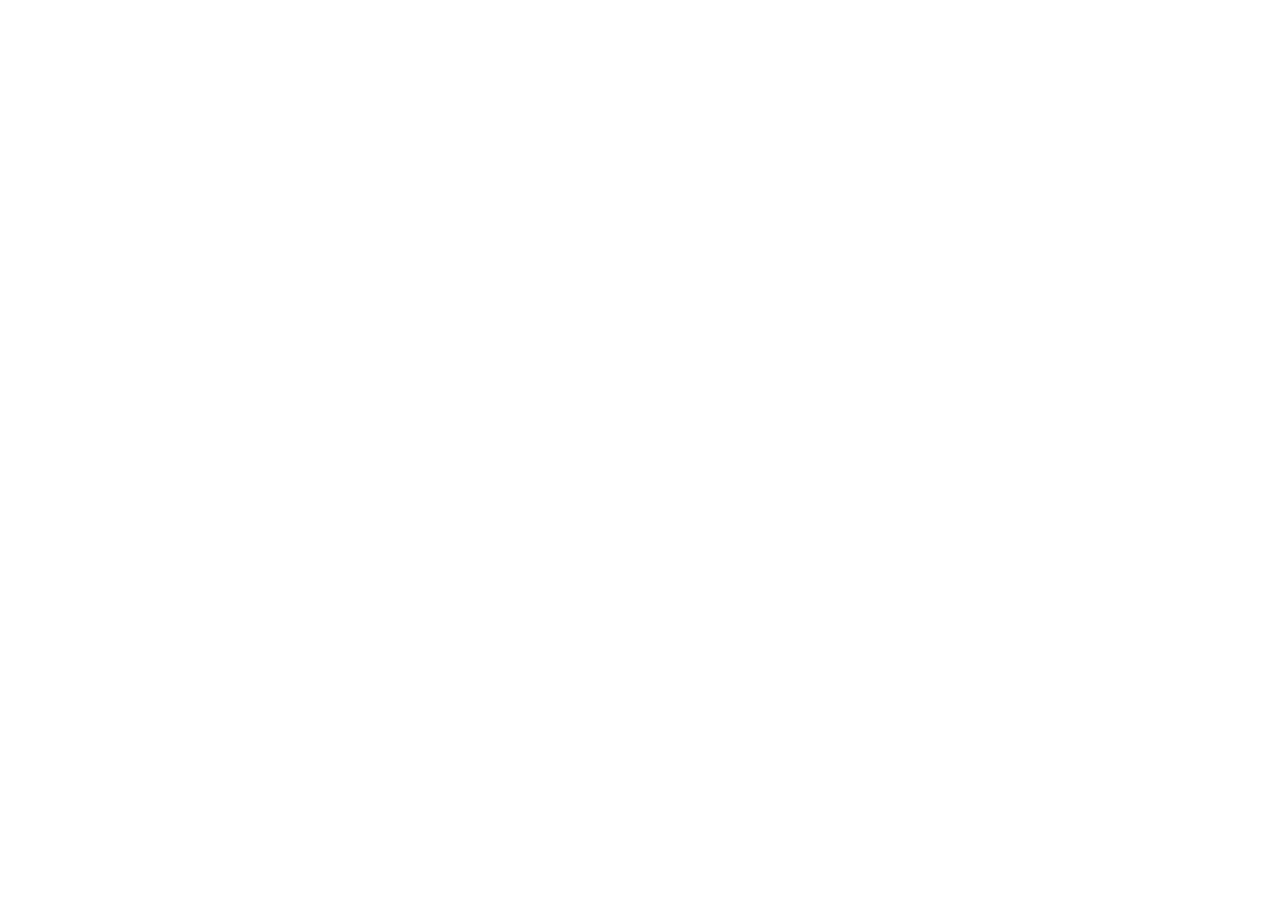
==== html/location.html @ 4975e386 "Responsive header" ====
<!doctype html>
<html class="no-js" lang="es">

<head>
  <meta charset="utf-8">
  <meta name="viewport" content="width=device-width, initial-scale=1">
  <title>CSS Proyectos 03 - Modern Art Gallery</title>
  <link rel="stylesheet" href="css/app.css">
  <meta name="description" content="">

  <meta property="og:title" content="">
  <meta property="og:type" content="">
  <meta property="og:url" content="">
  <meta property="og:image" content="">

  <link rel="icon" href="/favicon.ico" sizes="any">
  <link rel="icon" href="/icon.svg" type="image/svg+xml">
  <link rel="apple-touch-icon" href="icon.png">

  <link rel="manifest" href="site.webmanifest">
  <meta name="theme-color" content="#fafafa">
</head>

<body>


</body>

</html>
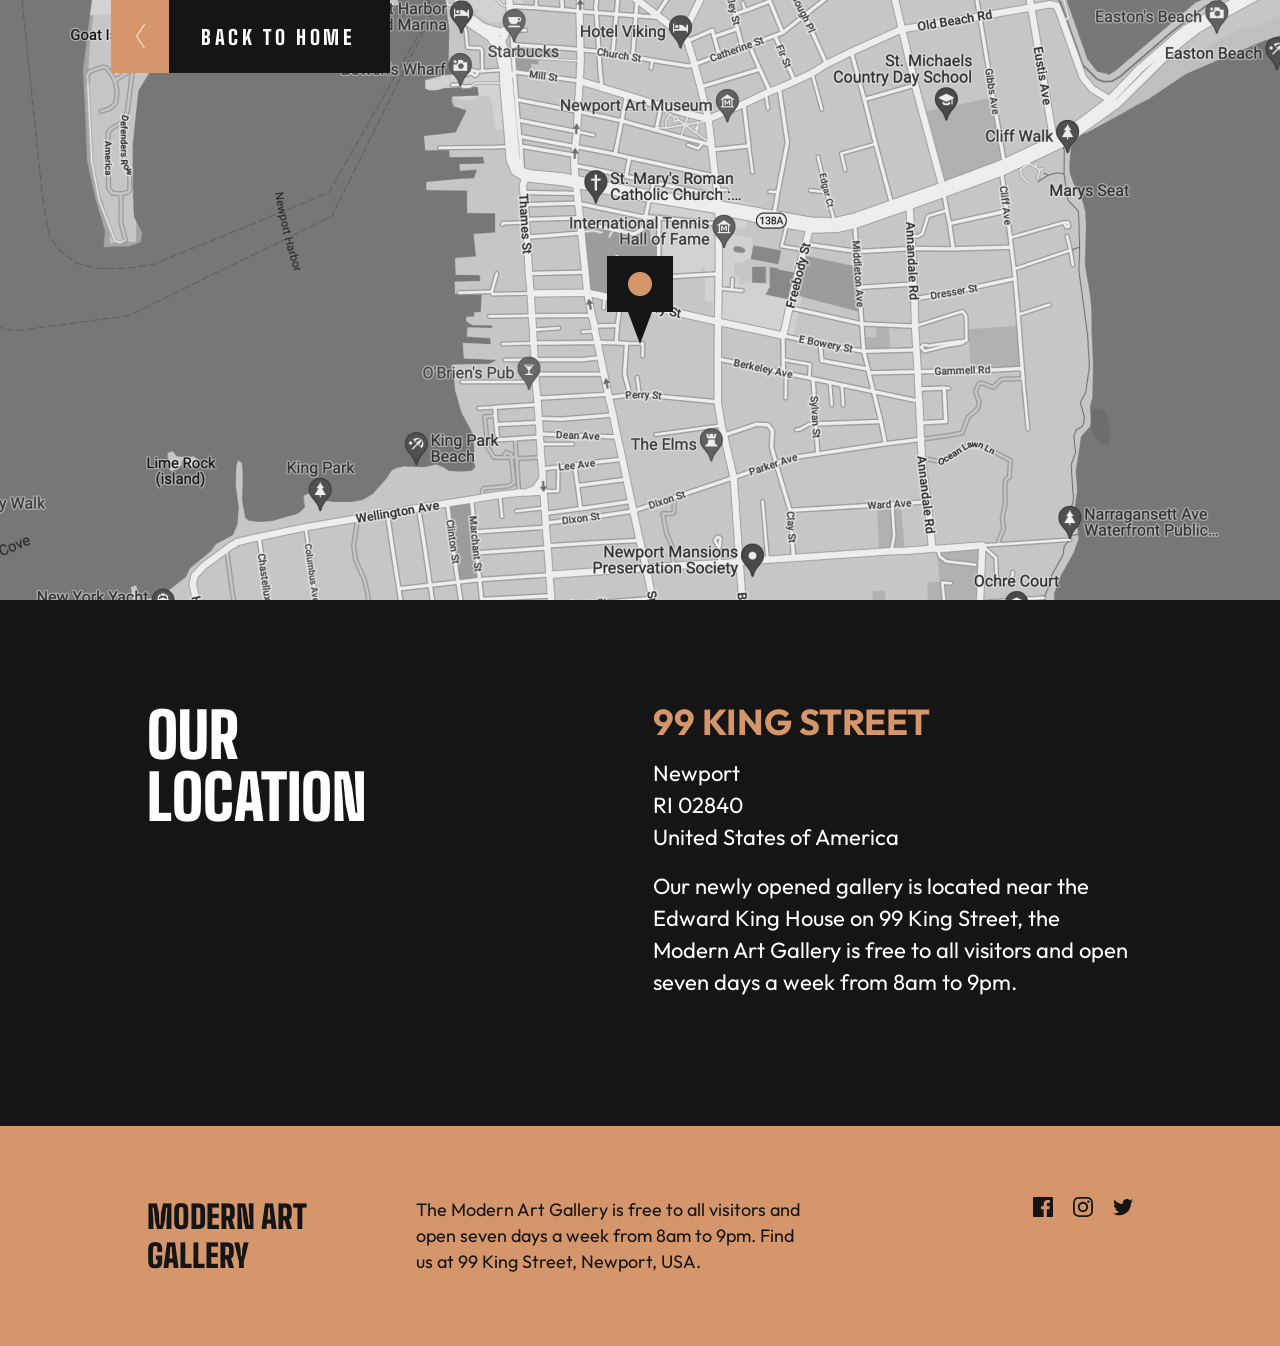
==== commit cbb99f64: "ModernArtGallery full responsive deploiment" ====
--- a/html/location.html
+++ b/html/location.html
@@ -1,11 +1,11 @@
 <!doctype html>
-<html class="no-js" lang="es">
+<html class="no-js" lang="en">
 
 <head>
   <meta charset="utf-8">
   <meta name="viewport" content="width=device-width, initial-scale=1">
   <title>CSS Proyectos 03 - Modern Art Gallery</title>
-  <link rel="stylesheet" href="css/app.css">
+  <link rel="stylesheet" href="../css/app.css">
   <meta name="description" content="">
 
   <meta property="og:title" content="">
@@ -17,12 +17,50 @@
   <link rel="icon" href="/icon.svg" type="image/svg+xml">
   <link rel="apple-touch-icon" href="icon.png">
 
-  <link rel="manifest" href="site.webmanifest">
+  <link rel="preconnect" href="https://fonts.googleapis.com">
+  <link rel="preconnect" href="https://fonts.gstatic.com" crossorigin>
+  <link href="https://fonts.googleapis.com/css2?family=Big+Shoulders:opsz,wght@10..72,100..900&family=Outfit:wght@100..900&display=swap" rel="stylesheet">
+
+  <link rel="manifest" href="../site.webmanifest">
   <meta name="theme-color" content="#fafafa">
 </head>
 
 <body>
 
+  <header class="location_header">
+
+    <a href="../index.html" class="button"><img src="../img/arrow.svg" alt="Arrow Image">back to home</a>
+
+  </header>
+  <main class="location_main">
+
+    <h1 class="title">our location</h1>
+    <div class="address">
+
+      <h2 class="street">99 king street</h2>
+      <p class="city">Newport</p>
+      <p class="postal">RI 02840</p>
+      <p class="country">United States of America</p>
+      <p class="paragraph">Our newly opened gallery is located near the Edward King House on 99 King Street, the Modern Art Gallery is free to all visitors and open seven days a week from 8am to 9pm.</p>
+
+    </div>
+
+
+  </main>
+
+  <footer class="footer location">
+
+    <h2 class="footer_title">modern art gallery</h2>
+    <p class="paragraph">The Modern Art Gallery is free to all visitors and open seven days a week from 8am to 9pm. Find us at 99 King Street, Newport, USA.</p>
+    <aside class="media">
+
+      <a href="#"><img src="../img/Facebook_black.svg" alt="FaceBook image"></a>
+      <a href="#"><img src="../img/Instagram_black.svg" alt="Instagram image"></a>
+      <a href="#"><img src="../img/Twitter_black.svg" alt="Twitter image"></a>
+
+    </aside>
+
+  </footer>
 
 </body>
 
--- a/css/app.css
+++ b/css/app.css
@@ -0,0 +1,874 @@
+@import url("https://fonts.googleapis.com/css2?family=Big+Shoulders:opsz,wght@10..72,100..900&family=Outfit:wght@100..900&display=swap");
+.button:hover {
+  cursor: pointer;
+  background-color: #D5966C;
+  transition: background-color 0.2s ease;
+}
+.button:hover a {
+  background-color: #D5966C;
+  transition: background-color 0.2s ease;
+}
+.button:hover img {
+  background-color: #151515;
+  transition: background-color 0.2s ease;
+}
+
+* {
+  padding: 0;
+  margin: 0;
+  box-sizing: border-box;
+}
+
+.button {
+  background-color: #151515;
+  display: flex;
+  align-items: center;
+  justify-content: space-between;
+  gap: 32px;
+  color: #FFFFFF;
+  margin-left: 16px;
+  width: -moz-fit-content;
+  width: fit-content;
+  transition: background-color 0.2s ease;
+  text-decoration: none;
+  text-transform: uppercase;
+  font-family: "Big Shoulders", sans-serif;
+  font-weight: 800;
+  font-size: 20px;
+  letter-spacing: 3.64px;
+  text-align: center;
+}
+@media (max-width: 1439px) and (min-width: 1024px) {
+  .button {
+    margin: 0;
+  }
+}
+@media (max-width: 2560px) and (min-width: 1440px) {
+  .button {
+    margin: 0;
+  }
+}
+.button img {
+  background-color: #D5966C;
+  padding: 24px;
+  transition: background-color 0.2s ease;
+}
+
+footer.footer {
+  background-color: #151515;
+  padding: 48px 32px;
+  display: flex;
+  flex-direction: column;
+  gap: 32px;
+}
+@media (max-width: 1023px) and (min-width: 768px) {
+  footer.footer {
+    flex-direction: row;
+    padding: 56px 40px;
+    justify-content: space-between;
+    align-items: flex-start;
+  }
+}
+@media (max-width: 1439px) and (min-width: 1024px) {
+  footer.footer {
+    flex-direction: row;
+    padding: clamp(56.89px, 5.555vw, 80px) clamp(117.33px, 11.45vw, 165px);
+    justify-content: space-between;
+    align-items: flex-start;
+  }
+}
+@media (max-width: 2560px) and (min-width: 1440px) {
+  footer.footer {
+    flex-direction: row;
+    padding: clamp(80px, 5.55vw, 142.2px) clamp(165px, 11.45vw, 293.33px);
+    justify-content: space-between;
+    align-items: flex-start;
+  }
+}
+footer.footer h2.footer_title {
+  background-color: transparent;
+  color: #FFFFFF;
+  text-transform: uppercase;
+  font-family: "Big Shoulders", sans-serif;
+  max-width: 120px;
+  font-weight: 900;
+}
+@media (max-width: 1439px) and (min-width: 1024px) {
+  footer.footer h2.footer_title {
+    font-size: 32px;
+    max-width: 160px;
+  }
+}
+@media (max-width: 2560px) and (min-width: 1440px) {
+  footer.footer h2.footer_title {
+    font-size: 32px;
+    max-width: 160px;
+  }
+}
+footer.footer p {
+  color: #FFFFFF;
+  padding: 0;
+}
+@media (max-width: 1023px) and (min-width: 768px) {
+  footer.footer p {
+    font-size: 16px;
+    line-height: 26px;
+    max-width: 281px;
+  }
+}
+@media (max-width: 1439px) and (min-width: 1024px) {
+  footer.footer p {
+    font-size: clamp(16px, 1.562vw, 18px);
+    line-height: clamp(26px, 1.539vw, 28px);
+    max-width: clamp(305.78px, 30vw, 430px);
+    margin-left: calc(-99.56px + (100vw - 1024px) * -0.09745);
+  }
+}
+@media (max-width: 2560px) and (min-width: 1440px) {
+  footer.footer p {
+    font-size: clamp(18px, 1.25vw, 32px);
+    line-height: clamp(28px, 1.944vw, 42px);
+    max-width: clamp(430px, 29.86vw, 764.44px);
+    margin-left: calc(-140px + (100vw - 1024px) * -0.07089);
+  }
+}
+footer.footer aside.media {
+  background-color: transparent;
+  display: flex;
+  justify-content: space-between;
+  align-items: center;
+  gap: 20px;
+  width: -moz-fit-content;
+  width: fit-content;
+}
+footer.footer aside.media a {
+  background-color: transparent;
+}
+footer.footer aside.media a img {
+  background-color: transparent;
+}
+@media (max-width: 2560px) and (min-width: 1440px) {
+  footer.footer aside.media {
+    gap: clamp(20px, 1.38vw, 35.55px);
+  }
+  footer.footer aside.media a {
+    width: -moz-max-content;
+    width: max-content;
+    height: -moz-max-content;
+    height: max-content;
+  }
+  footer.footer aside.media a img {
+    width: clamp(20px, 1.38vw, 35.55px);
+    height: clamp(20px, 1.38vw, 35.55px);
+  }
+}
+footer.footer.location {
+  background-color: #D5966C;
+}
+footer.footer.location h2 {
+  color: #151515;
+}
+footer.footer.location p {
+  color: #151515;
+}
+footer.footer.location img {
+  color: #151515;
+}
+
+@media (max-width: 1023px) and (min-width: 768px) {
+  header.header {
+    display: flex;
+    flex-direction: row;
+  }
+}
+@media (max-width: 1439px) and (min-width: 1024px) {
+  header.header {
+    display: flex;
+    flex-direction: row;
+    height: 800px;
+  }
+  header.header::before {
+    content: "";
+    position: relative;
+    width: 31.25%;
+    height: 100%;
+    background: #151515;
+    z-index: 1;
+  }
+}
+@media (max-width: 2560px) and (min-width: 1440px) {
+  header.header {
+    display: flex;
+    flex-direction: row;
+    height: 85vh;
+  }
+  header.header::before {
+    content: "";
+    position: relative;
+    width: 31.25%;
+    height: 100%;
+    background: #151515;
+    z-index: 1;
+  }
+}
+header.header > picture {
+  width: 100%;
+}
+header.header > picture img {
+  width: 100%;
+  height: auto;
+}
+@media (max-width: 1023px) and (min-width: 768px) {
+  header.header > picture img {
+    position: absolute;
+    width: 57%;
+  }
+}
+@media (max-width: 1439px) and (min-width: 1024px) {
+  header.header > picture img {
+    height: 100%;
+  }
+}
+@media (max-width: 2560px) and (min-width: 1440px) {
+  header.header > picture img {
+    height: 100%;
+  }
+}
+@media (max-width: 1439px) and (min-width: 1024px) {
+  header.header > picture {
+    width: 37.5%;
+  }
+}
+@media (max-width: 2560px) and (min-width: 1440px) {
+  header.header > picture {
+    width: 37.5%;
+  }
+}
+header.header div.header_text {
+  display: flex;
+  flex-direction: column;
+  gap: 32px;
+  margin-top: 32px;
+  z-index: 2;
+  background: transparent;
+}
+header.header div.header_text a {
+  padding-left: 32px;
+}
+@media (max-width: 1023px) and (min-width: 768px) {
+  header.header div.header_text {
+    width: 44%;
+    height: auto;
+    position: absolute;
+    margin-left: calc(389px + (100vw - 768px) * 0.65);
+    margin-top: calc(145px + (100vw - 768px) * 0.5);
+    gap: 48px;
+  }
+}
+@media (max-width: 1439px) and (min-width: 1024px) {
+  header.header div.header_text {
+    width: 350px;
+    height: auto;
+    position: absolute;
+    margin-left: calc(668px + (100vw - 1024px) * 0.62);
+    margin-top: calc(200px + (100vw - 1024px) * 0.1);
+  }
+  header.header div.header_text h1.title {
+    position: absolute;
+    color: #FFFFFF;
+    margin-left: calc(-550px + (100vw - 1024px) * -0.4);
+    margin-top: calc(40px + (100vw - 1024px) * -0.19);
+  }
+}
+@media (max-width: 2560px) and (min-width: 1440px) {
+  header.header div.header_text {
+    width: clamp(350px, 27vw + 2vh, 450px);
+    height: auto;
+    position: absolute;
+    margin-left: calc(925px + (100vw - 1440px) * 0.65);
+    margin-top: calc(190px + (100vw - 1440px) * 0.25);
+  }
+  header.header div.header_text h1.title {
+    position: absolute;
+    color: #FFFFFF;
+    margin-left: calc(-760px + (100vw - 1440px) * -0.45);
+    margin-top: calc(-45px + (100vw - 1440px) * -0.05);
+  }
+}
+
+header.location_header {
+  background-image: url("../../img/Maps.png");
+  width: 100%;
+  height: 550px;
+  background-size: cover;
+  background-position: center;
+  background-repeat: no-repeat;
+}
+header.location_header a {
+  padding-right: 35px;
+  margin-left: 0;
+}
+header.location_header a img {
+  transform: scaleX(-1);
+}
+@media (max-width: 1023px) and (min-width: 768px) {
+  header.location_header {
+    background-image: url("../../img/Maps_tablet.png");
+    height: 600px;
+  }
+  header.location_header a {
+    margin-left: 39px;
+  }
+}
+@media (max-width: 1439px) and (min-width: 1024px) {
+  header.location_header {
+    background-image: url("../../img/Maps_desktop.png");
+    height: 600px;
+  }
+  header.location_header a {
+    margin-left: 111px;
+  }
+}
+@media (max-width: 2560px) and (min-width: 1440px) {
+  header.location_header {
+    background-image: url("../../img/Maps_desktop.png");
+    height: 600px;
+  }
+  header.location_header a {
+    margin-left: 156px;
+  }
+}
+
+main.main {
+  padding: 0px 16px;
+  margin-top: 120px;
+}
+@media (max-width: 1023px) and (min-width: 768px) {
+  main.main {
+    margin-top: calc(820px + (100vw - 768px) * 1);
+    margin-left: 39px;
+    margin-right: 40px;
+    margin-bottom: 120px;
+    display: grid;
+    grid-template-areas: "main_info gallery_image gallery_image" "art_image art_image exposition" "art_image art_image greating";
+    padding: 0;
+    row-gap: 11px;
+    -moz-column-gap: 11px;
+         column-gap: 11px;
+    height: -moz-fit-content;
+    height: fit-content;
+    grid-template-rows: 31.413% 24.581% 31.099%;
+    grid-template-columns: 42.24% auto 40.64%;
+  }
+  main.main .gallery {
+    grid-area: gallery_image;
+    width: 100%;
+    height: 100%;
+    margin-bottom: 11px;
+  }
+  main.main div.main_info {
+    grid-area: main_info;
+    width: 100%;
+    height: 100%;
+    display: flex;
+    flex-direction: column;
+    justify-content: center;
+    align-items: start;
+    padding-right: 68px;
+  }
+  main.main img.art {
+    grid-area: art_image;
+    width: 100%;
+    height: 100%;
+    margin-bottom: 0;
+  }
+  main.main .exposition {
+    grid-area: exposition;
+    width: 100%;
+    height: 100%;
+    margin: 0;
+  }
+  main.main picture {
+    width: -moz-fit-content;
+    width: fit-content;
+    height: -moz-fit-content;
+    height: fit-content;
+  }
+}
+@media (max-width: 1439px) and (min-width: 1024px) {
+  main.main {
+    margin-top: 180px;
+    display: grid;
+    grid-template-areas: "main_info gallery_image gallery_image" "art_image art_image exposition" "art_image art_image greating";
+    padding: 0;
+    row-gap: clamp(21.55px, 2.1vw, 30px);
+    -moz-column-gap: clamp(21.55px, 2.1vw, 30px);
+         column-gap: clamp(21.55px, 2.1vw, 30px);
+    padding: 0px calc(117px + (100vw - 1024px) * 0.116) 0px calc(116.62px + (100vw - 1024px) * 0.1142);
+    grid-template-rows: 34.783% 27.22% 32.78%;
+    grid-template-columns: 40.82% auto 40.82%;
+    max-height: 1150px;
+    margin-bottom: 180px;
+  }
+  main.main .gallery {
+    grid-area: gallery_image;
+    width: 100%;
+    height: 100%;
+    margin-bottom: 0;
+  }
+  main.main div.main_info {
+    grid-area: main_info;
+    height: 100%;
+    padding: calc(42.6px + (100vw - 1024px) * 0.042) calc(67.5px + (100vw - 1024px) * 0.0663) calc(42.6px + (100vw - 1024px) * 0.042) 0px;
+  }
+  main.main img.art {
+    grid-area: art_image;
+    width: 100%;
+    height: 100%;
+    margin: 0;
+  }
+  main.main .exposition {
+    grid-area: exposition;
+    margin: 0;
+    width: 100%;
+    height: 100%;
+  }
+  main.main picture {
+    width: -moz-fit-content;
+    width: fit-content;
+    height: -moz-fit-content;
+    height: fit-content;
+  }
+}
+@media (max-width: 2560px) and (min-width: 1440px) {
+  main.main {
+    margin-top: 180px;
+    display: grid;
+    grid-template-areas: "main_info gallery_image gallery_image" "art_image art_image exposition" "art_image art_image greating";
+    padding: 0;
+    row-gap: 30px;
+    -moz-column-gap: 30px;
+         column-gap: 30px;
+    padding: 0 165px;
+    grid-template-rows: 34.783% 27.22% 32.78%;
+    grid-template-columns: 40.82% auto 40.82%;
+    margin-bottom: 180px;
+  }
+  main.main .gallery {
+    grid-area: gallery_image;
+    width: 100%;
+    height: 100%;
+    margin-bottom: 0;
+  }
+  main.main div.main_info {
+    grid-area: main_info;
+    height: 100%;
+    padding: calc(60px + (100vw - 1024px) * 0.042) calc(90px + (100vw - 1024px) * 0.0663) calc(60px + (100vw - 1024px) * 0.042) 0px;
+    max-width: clamp(432px, 30.001vw, 768px);
+  }
+  main.main img.art {
+    grid-area: art_image;
+    width: 100%;
+    height: 100%;
+    margin: 0;
+  }
+  main.main .exposition {
+    grid-area: exposition;
+    margin: 0;
+    width: 100%;
+    height: 100%;
+  }
+  main.main picture {
+    width: -moz-fit-content;
+    width: fit-content;
+    height: -moz-fit-content;
+    height: fit-content;
+  }
+}
+main.main img {
+  width: 100%;
+  height: auto;
+  margin-bottom: 16px;
+}
+main.main h2 {
+  font-size: 44px;
+  line-height: 40px;
+  text-transform: uppercase;
+  margin: 9px 0px 21px 0px;
+  padding: 0;
+}
+@media (max-width: 479px) and (min-width: 375px) {
+  main.main h2 {
+    font-size: 50px;
+    line-height: 45px;
+  }
+}
+@media (max-width: 1023px) and (min-width: 768px) {
+  main.main h2 {
+    max-width: 300px;
+    font-size: clamp(50px, 5vw + 1vh, 80px);
+    line-height: clamp(45px, 5vw + 1vh, 75px);
+  }
+}
+@media (max-width: 1439px) and (min-width: 1024px) {
+  main.main h2 {
+    font-size: clamp(42.6px, 4.96vw, 60px);
+    line-height: clamp(42.6px, 4.96vw, 60px);
+    margin-top: 0;
+    margin-bottom: 32px;
+    max-width: 350px;
+  }
+  main.main h2 br.jump {
+    display: none;
+  }
+}
+@media (max-width: 2560px) and (min-width: 1440px) {
+  main.main h2 {
+    font-size: clamp(60px, 4.166vw, 107px);
+    line-height: clamp(60px, 4.166vw, 107px);
+    margin-top: 0;
+    margin-bottom: 32px;
+  }
+  main.main h2 br.jump {
+    display: none;
+  }
+}
+main.main > .main_info > p {
+  font-size: 16px;
+  line-height: 24px;
+  padding: 0;
+  letter-spacing: 0px;
+  margin-bottom: 32px;
+  font-weight: 300;
+}
+@media (max-width: 479px) and (min-width: 375px) {
+  main.main > .main_info > p {
+    font-size: 18px;
+    line-height: 28px;
+  }
+}
+@media (max-width: 1023px) and (min-width: 768px) {
+  main.main > .main_info > p {
+    font-size: clamp(17.9px, 2.33vw, 30px);
+    line-height: clamp(28px, 3.65vw, 40px);
+    margin-bottom: 0px;
+  }
+}
+@media (max-width: 1439px) and (min-width: 1024px) {
+  main.main > .main_info > p {
+    font-size: clamp(15.64px, 1.65vw, 22px);
+    line-height: clamp(25.64px, 1.65vw, 32px);
+    max-width: 350px;
+    font-weight: 300;
+    margin: 0px;
+  }
+}
+@media (max-width: 2560px) and (min-width: 1440px) {
+  main.main > .main_info > p {
+    font-size: clamp(22px, 1.527vw, 39.11px);
+    line-height: clamp(32px, 1.527vw, 49.11px);
+    font-weight: 300;
+    margin: 0px;
+  }
+}
+main.main aside.greating {
+  background-color: #151515;
+  padding: 48px 24px;
+  width: -moz-fit-content;
+  width: fit-content;
+  height: -moz-fit-content;
+  height: fit-content;
+  margin-bottom: 120px;
+}
+main.main aside.greating h2 {
+  color: #FFFFFF;
+  margin: 0;
+  padding: 0;
+  margin-bottom: 21px;
+}
+main.main aside.greating p {
+  color: #FFFFFF;
+  padding: 0;
+  margin: 0;
+}
+@media (max-width: 1023px) and (min-width: 768px) {
+  main.main aside.greating {
+    grid-area: greating;
+    display: flex;
+    flex-direction: column;
+    justify-content: center;
+    align-items: center;
+    height: 100%;
+    width: 100%;
+  }
+  main.main aside.greating h2 {
+    font-size: clamp(50px, 6.51vw, 60px);
+    line-height: clamp(45px, 6.51vw, 60px);
+    align-self: flex-start;
+  }
+  main.main aside.greating p {
+    font-size: clamp(18px, 2.343vw, 22px);
+    line-height: 28px;
+  }
+}
+@media (max-width: 1439px) and (min-width: 1024px) {
+  main.main aside.greating {
+    grid-area: greating;
+    padding: clamp(38px, 3.71vw, 65px) clamp(34.1px, 3.33vw, 48px);
+    width: 100%;
+    height: 100%;
+    margin: 0;
+    display: flex;
+    flex-direction: column;
+    justify-content: center;
+    align-items: center;
+  }
+  main.main aside.greating h2 {
+    font-size: clamp(42.6px, 4.96vw, 60px);
+    line-height: clamp(42.6px, 4.96vw, 60px);
+    max-width: 445px;
+  }
+  main.main aside.greating p {
+    font-size: clamp(15.64px, 1.65vw, 22px);
+    line-height: clamp(25.64px, 1.65vw, 32px);
+    max-width: 445px;
+  }
+}
+@media (max-width: 2560px) and (min-width: 1440px) {
+  main.main aside.greating {
+    grid-area: greating;
+    width: 100%;
+    height: 100%;
+    margin: 0;
+    display: flex;
+    flex-direction: column;
+    justify-content: center;
+    align-items: center;
+    padding: 65px clamp(48px, 3.33vw, 83px);
+  }
+  main.main aside.greating h2 {
+    font-size: clamp(60px, 4.166vw, 107px);
+    line-height: clamp(60px, 4.166vw, 107px);
+    align-self: flex-start;
+  }
+  main.main aside.greating p {
+    font-size: clamp(22px, 1.527vw, 39.11px);
+    line-height: clamp(32px, 1.527vw, 49.11px);
+  }
+}
+
+main.location_main {
+  background-color: #151515;
+  padding-top: 41px;
+  padding-bottom: 47.79px;
+}
+main.location_main h1 {
+  color: #FFFFFF;
+  font-size: 42.66px;
+  line-height: 38.4px;
+}
+main.location_main div.address {
+  background-color: transparent;
+  margin-top: 41px;
+  padding: 0 16px;
+}
+main.location_main div.address h2.street {
+  background-color: transparent;
+  color: #D5966C;
+  text-transform: uppercase;
+  font-size: 27.31px;
+  line-height: 27.31px;
+  margin-bottom: 17.1px;
+}
+main.location_main p {
+  background-color: transparent;
+  color: #FFFFFF;
+  font-weight: 400;
+  font-size: 15.36px;
+  line-height: 23.9px;
+}
+main.location_main p.paragraph {
+  margin-top: 17.1px;
+  padding: 0;
+}
+@media (max-width: 479px) and (min-width: 375px) {
+  main.location_main {
+    padding-top: 48px;
+    padding-bottom: 56px;
+  }
+  main.location_main h1 {
+    font-size: 50px;
+    line-height: 45px;
+  }
+  main.location_main div.address {
+    margin-top: 48px;
+  }
+  main.location_main div.address h2.street {
+    font-size: 32px;
+    line-height: 32px;
+    margin-bottom: 20px;
+  }
+  main.location_main div.address p {
+    font-size: 18px;
+    line-height: 28px;
+  }
+  main.location_main div.address p.paragraph {
+    margin-top: 20px;
+  }
+}
+@media (max-width: 1023px) and (min-width: 768px) {
+  main.location_main {
+    display: flex;
+    align-items: flex-start;
+    justify-content: space-between;
+    padding: 88px clamp(40px, 5.208vw, 53.33px) 80px clamp(39px, 5.069vw, 52px);
+    width: 100%;
+  }
+  main.location_main h1 {
+    width: 223px;
+    font-size: 55px;
+    line-height: 50px;
+  }
+  main.location_main div.address {
+    margin: 0;
+    padding: 0;
+    width: 398px;
+  }
+  main.location_main div.address h2.street {
+    font-size: clamp(32px, 4.16vw, 36px);
+    line-height: clamp(32px, 4.16vw, 36px);
+  }
+  main.location_main div.address p {
+    font-size: clamp(18px, 2.34vw, 22px);
+    line-height: clamp(28px, 3.64vw, 32px);
+  }
+}
+@media (max-width: 1439px) and (min-width: 1024px) {
+  main.location_main {
+    display: flex;
+    align-items: flex-start;
+    justify-content: space-between;
+    padding: 104px clamp(117.33px, 11.45vw, 165px) 128px clamp(117.33px, 11.45vw, 165px);
+    width: 100%;
+  }
+  main.location_main h1 {
+    font-size: clamp(49.78px, 4.86vw, 70px);
+    line-height: clamp(49.78px, 4.86vw, 70px);
+    width: clamp(248.89px, 24.307vw, 350px);
+  }
+  main.location_main div.address {
+    margin: 0;
+    padding: 0;
+    width: clamp(384px, 37.501vw, 540px);
+  }
+  main.location_main div.address h2.street {
+    font-size: 36px;
+    line-height: 36px;
+  }
+  main.location_main div.address p {
+    font-size: 22px;
+    line-height: 32px;
+  }
+}
+@media (max-width: 2560px) and (min-width: 1440px) {
+  main.location_main {
+    display: flex;
+    align-items: flex-start;
+    justify-content: space-between;
+    padding: clamp(104px, 7.22vw, 184.89px) clamp(165px, 11.45vw, 293.33px) clamp(128px, 8.88vw, 227.56px) clamp(165px, 11.45vw, 293.33px);
+    width: 100%;
+  }
+  main.location_main h1 {
+    font-size: clamp(70px, 4.86vw, 124.44px);
+    line-height: clamp(70px, 4.86vw, 124.44px);
+    width: clamp(350px, 24.306vw, 622.22px);
+  }
+  main.location_main div.address {
+    margin: 0;
+    padding: 0;
+    width: clamp(540px, 37.501vw, 960px);
+  }
+  main.location_main div.address h2.street {
+    font-size: clamp(36px, 2.5vw, 64px);
+    line-height: clamp(36px, 2.5vw, 64px);
+  }
+  main.location_main div.address p {
+    font-size: clamp(22px, 1.52vw, 39.1px);
+    line-height: clamp(32px, 2.22vw, 56.88px);
+  }
+}
+
+html * {
+  font-family: "Outfit", sans-serif;
+  background-color: #FFFFFF;
+}
+
+body {
+  overflow-x: hidden;
+}
+
+.title {
+  font-family: "Big Shoulders", sans-serif;
+  font-size: 60px;
+  line-height: 55px;
+  font-weight: 900;
+  text-transform: uppercase;
+  padding: 0 16px;
+  color: #151515;
+  background: transparent;
+}
+@media (max-width: 1023px) and (min-width: 768px) {
+  .title {
+    font-size: 70px;
+    line-height: 65px;
+    padding: 0;
+  }
+}
+@media (max-width: 1439px) and (min-width: 1024px) {
+  .title {
+    font-size: clamp(70px, 5vw + 2vh, 96px);
+    line-height: clamp(62px, 5vw + 2vh, 88px);
+    padding: 0;
+  }
+}
+@media (max-width: 2560px) and (min-width: 1440px) {
+  .title {
+    font-size: clamp(96px, 5vw + 2vh, 150px);
+    line-height: clamp(88px, 5vw + 2vh, 140px);
+    padding: 0;
+  }
+}
+
+.paragraph {
+  font-size: 16px;
+  line-height: 28px;
+  color: #444444;
+  padding: 0 16px;
+  font-weight: 400;
+  background: transparent;
+}
+@media (max-width: 479px) and (min-width: 375px) {
+  .paragraph {
+    font-size: 18px;
+  }
+}
+@media (max-width: 1023px) and (min-width: 768px) {
+  .paragraph {
+    font-size: 18px;
+    padding: 0;
+  }
+}
+@media (max-width: 1439px) and (min-width: 1024px) {
+  .paragraph {
+    font-size: 22px;
+    line-height: 32px;
+    padding: 0;
+  }
+}
+@media (max-width: 2560px) and (min-width: 1440px) {
+  .paragraph {
+    font-size: clamp(22px, 1vw + 1vh, 38px);
+    line-height: clamp(32px, 1vw + 2vh, 46px);
+    padding: 0;
+  }
+}/*# sourceMappingURL=app.css.map */
